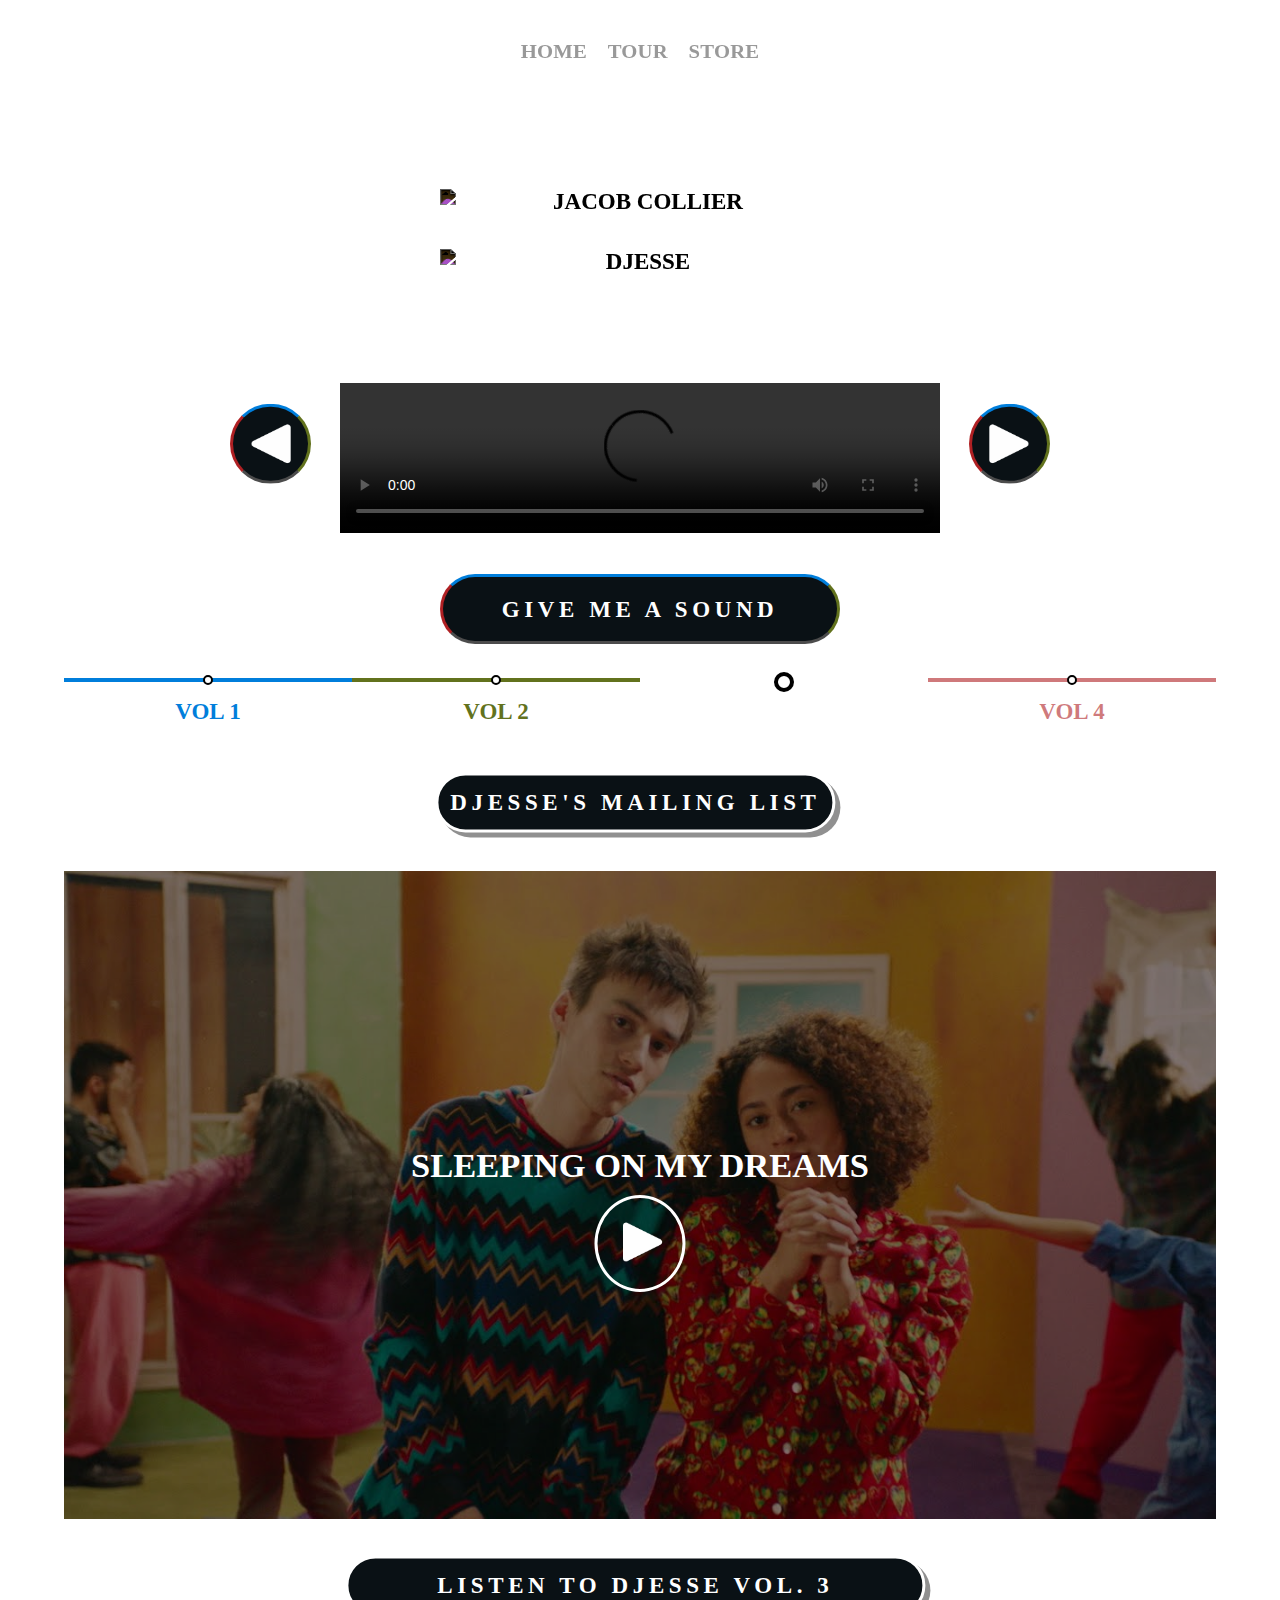
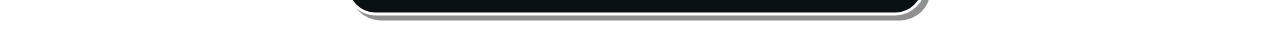
==== index.html @ a8e86f42 "Add files via upload" ====
<!doctype html>
<html lang="en">
	
<head>
	<meta charset="UTF-8">
	<meta name="author" content="Philip van Egmond">
	<meta name="viewport" content="width=device-width, initial-scale=1">
	
	<title>Jacob Collier</title>
	
	<link href="styles/style.css" rel="stylesheet">
</head>

<body class="v3" id="homePage">
	<header>
		<nav>
			<ul>
				<li><a href="index.html">Home</a></li>
				<li><a href="tour.html">Tour</a></li>
				<li><a href="">Store</a></li>
			</ul>
		</nav>

		<img src="images/jacobCollier.png" alt="Jacob Collier" />
		<img src="images/djesse.png" alt="Djesse" />

		<h2>Vol. 3</h2>
	</header>

	<main>
		<section>
			<div>
				<a class="button1"><img src="images/playButton.png" height="65px" width="65px" /></a>
				<video width="600" controls>
					<source src="images/videoVol3.mp4" type="video/mp4" />
				</video>
				<a class="button1"><img src="images/playButton.png" height="65px" width="65px" /></a>
			</div>

			<a class="button1" id="soundButton">Give me a sound</a>
			
		</section>

		
		<section>
			<ul id="redirect">
				<li><a>Vol 1</a></li>
				<li><a>Vol 2</a></li>
				<li class="active"><a>Vol 3</a></li>
				<li><a>Vol 4</a></li>
			</ul>

			<a class="button2">Djesse's mailing list</a>
		</section>

		<section>
			<article>
				<img src="images/sleeping.jpg" />
				<h2>Sleeping on my Dreams</h2>
				<a href="https://www.youtube.com/watch?v=dR4IwtiEbyo&ab_channel=JacobCollier" target="_blank"><img src="images/playButton.png" height="65px" width="65px" /></a>
			</article>

			<a class="button2">Listen to Djesse Vol. 3</a>
		</section>
		
	</main>

	<script src="scripts/script.js"></script>
</body>
	
</html>
---- styles/style.css ----
/* CSS Document */
*, *::after, *::before {
  box-sizing:border-box;  
  margin: 0;
  padding: 0;
}

@font-face {
  font-family: "Neutra Text Book";
  src: url(../fonts/NeutraText-Book.otf);
}



body {
  font-family: "Neutra Text Book";
  font-size: 23px;
  font-weight: 900;
  color: #fff;
  text-transform: uppercase;
}


/* De stijlveranderingen tussen de 4 albums. */
body.v1 {
  background: url("../images/backgroundV1.jpg") no-repeat center fixed;
  background-size: cover;
}

body.v2 {
  background: url("../images/backgroundV2.jpg") no-repeat center fixed;
  background-size: cover;
}

body.v3{
  background: url("../images/backgroundV3.jpg") no-repeat center fixed;
  background-size: cover;
}

body.v4 {
  background: url("../images/backgroundV4.jpg") no-repeat center fixed;
  background-size: cover;
}




/* ----- Header ----- */
header {
  text-align: center;
}

h2 {
  margin-top: 34.5px;
}


/* Navigatie */
nav {
  font-size: .9em;
  width: 100%;
  margin: 2em 0 6em 0;
}

nav ul{
  display: flex;
  justify-content: center;
  list-style: none;

  padding: 0px 8px;
}

nav li {
  padding: 0 .5em;
  letter-spacing: .01em;
  transform: scale(1, .9);
}

nav a {
  color: #999;
  text-decoration: none;
}

nav a:hover {
  color: white;
}


/* Header images */
#homePage header img {
  filter: invert(100%);
  display: block;
  margin: 1.5em auto 0 auto;
  width: 400px;
  max-width: 70%;
}



/* --- Begin van de main ----  */
main {
  text-align: center;
}


/* ---- Section 1 ---- */

/* Button 1: Give me a Sound */
.button1 {
  display: block;
  margin: 1.5em auto 0 auto;
  width: 400px;
  height: 70px;
  max-width: 90%;
  line-height: 65px;
  font-size: 23px;
  letter-spacing: .2em;

  border: 3px solid #fff;
  border-radius: 50px;
  border-color: #007edb #62721d #4c4c4c #af2023;

  background: #0A1115;
  transition: .3s;
}

.button1:hover, .button1:focus {
  cursor: pointer;
  background: rgba(255, 255, 255, .4)
}

#soundButton:hover, #soundButton:focus {
  transform: scale(1.05, 1.03);
}

/* Container section 1 */
section:nth-of-type(1) div {
  position: relative;

  width: 80%;
  margin: auto auto;
}

/* Maakt img wit */
a img {
  filter: invert(100%);
}

/* Spiegelt eerste knop */
div a:nth-of-type(1) img {
  transform: scaleX(-1);
}

div a.button1 {
  display: flex;
  align-items: center;
  justify-content: center;

  width: 3.5em;
  height: 3.5em;
  border-radius: 50%;

  margin: 0;;
}

/* Positie knop 1 */
div a:nth-of-type(1) {
  position: absolute;
  left:10%;
  top: 50%;
  transform: translateY(-50%);
}

/* Positie knop 2 */
div a:nth-of-type(2) {
  position: absolute;
  right: 10%;
  top: 50%;
  transform: translateY(-50%);
}

/* Zet de knoppen aan de rand vast zodat ze meegaan met de video */
@media (max-width: 1080px) {
  div a:nth-of-type(1) {
    left: 0;
  }

  div a:nth-of-type(2) {
    right: 0;
  }
}

/* Maakt de knoppen kleiner op kleine schermen */
@media (max-width: 650px) {
  div a.button1 {
    width: 2.5em;
    height: 2.5em;
  }

  a img {
    transform: scale(.75);
  }

  div a:nth-of-type(1) img {
    transform: scale(-.75)
  }
}

video {
  margin-top: 1.5em;
  max-width: 90%;
}



/* ---- Section 2 ---- */

/* Album storepages nav */
#redirect {
  display: flex;

  width: 1280px;
  max-width: 90%;
  margin: 1.5em auto 0 auto;
  list-style: none;
}

#redirect li {
  flex-grow: 1;
  line-height: 60px;

  position: relative;
}

/* Zorgt voor de bolletjes in de elementen */
#redirect li::before {
  content: "";
  border: 2px solid black;
  background-color: white;
  border-radius: 25px;;
  width: 10px;
  height: 10px;

  position: absolute;
  left: 50%;
  top: -7px;
  transform: translateX(-50%);
}

/* Actieve album groter */
#redirect li.active::before {
  border: 4px solid black;
  width: 20px;
  height: 20px;

  top: -10px
}

#redirect li:first-of-type {
  color: #007edb;
  border-top: 4px solid #007edb;
}

#redirect li:nth-of-type(2) {
  color: #62721d;
  border-top: 4px solid #62721d;
}

#redirect li:nth-of-type(3) {
  color: #fff;
  border-top: 4px solid #fff;
}

#redirect li:last-of-type {
  color: rgba(175, 32, 35, .6);
  border-top: 4px solid rgba(175, 32, 35, .6);  
}


/* Button 2: mainling list */
.button2 {
  display: block;
  margin: 1.5em auto 0 auto;
  width: 400px;
  height: 60px;
  max-width: 90%;
  line-height: 55px;
  font-size: 23px;
  letter-spacing: .2em;

  border: 3px solid #fff;
  border-radius: 50px;

  box-shadow: 5px 5px 0 0 #909090;

  transform: translate(-.2em, -.2em);

  background: #0A1115;
  transition: .3s;
}

.button2:hover, .button2:focus {
  transform: translate(0, 0);
  box-shadow: 0 0 0 0 #909090;
  background: rgba(255, 255, 255, .4);
  cursor: pointer;
}

/* Button 2 responsiveness */
@media(max-width: 360px) {
  .button2 {
    font-size: 20px;
  }
}

@media(max-width: 395px) {
  .button2 {
    height: 3.2em;
    line-height: 1.5em;
  }
}



/* ---- Section 3 ---- */

/* YouTube videos */
/* De video clips werden niet geaccepteerd in iframe dus het plaatje verwijst je door naar yt */
article {
  position: relative;
}

/* Achtergrond foto */
article img {
  margin: 1.5em auto 0 auto;
  max-width: 90%;
  filter: brightness(50%);
}

/* De video titel */
article h2 {
  position: absolute;
  top: 40%;
  left: 50%;
  transform: translateX(-50%);
  width: 75%;
}

/* Play button */
article a {
  position: absolute;
  top: 52%;
  left: 50%;
  
  transform-origin: left;
  transform: translateX(-50%);
  transition: .3s;

  border: 3px solid white;
  border-radius: 50%;
  
}

article a:hover, article a:focus {
  cursor: pointer;
  transform: scale(1.1) translateX(-50%);
  background-color: black;
}

/* Img in play button */
article a img {
  margin: 10px;
  filter: invert(100%);

  transform: translate(3px, 2px);
}

/* Responsiveness play button en titel */
@media(max-width: 1150px) {
  article a {
    top: 55%;
  }
}

@media(max-width: 855px) {
  article a {
    top: 50%;
    transform: translate(-50%, -25%);
  }

  article h2 {
    top: 20%;
    font-size: 1em;
  }
}

@media(max-width: 500px) {
  article h2 {
    top: 15%;
  }

  article a {
    transform: translate(-50%, -25%) scale(.8);
  }
}

@media(max-width: 390px) {
  article h2 {
    visibility: hidden;
  }
}


/* Button 2 */
section:nth-of-type(3) .button2 {
  width: 580px;
  max-width: 90%;
  margin-bottom: 1.5em;
}

@media(max-width: 432px) {
  section:nth-of-type(3) .button2 {
    font-size: 22px;
  }
}

@media(max-width: 375px) {
  section:nth-of-type(3) .button2 {
    font-size: 23px;
  }
}

@media(max-width: 321px) {
  section:nth-of-type(3) .button2 {
    font-size: 22px;
  }
}




/* ----- TOUR PAGE ----- */

/* ---- Header ---- */
#tourPage header img {
  display: block;
  margin: 1.5em auto 0 auto;
  max-width: 90%;
}

#tourPage header img:last-of-type {
  margin: 0 auto 0 auto;
}



/* ---- Main ---- */

#tourPage h2 {
  border-bottom: solid white 2px;
  padding-bottom: .3em;
  width: 1200px;
  max-width: 90%;
  margin: 1.5em auto 0 auto;
}

#tourPage main ul {
  padding-top: 1.5em;
  width: 1200px;
  max-width: 90%;
  margin: auto auto;
  list-style: none;
  font-size: 20px;

  display: flex;
}

#tourPage main li {
  flex-grow: 1;
  flex-basis: .5;
}

#tourPage li p {
  text-transform: none;
}

#tourPage li button {
  text-transform: capitalize;
  font-family: "Neutra Text Book";
  font-size: 20px;
  font-weight: 900;
  color: black;
  

  background-color: white;
  border-color: transparent;
  border-radius: 1.5em;
  padding: .3em;
}
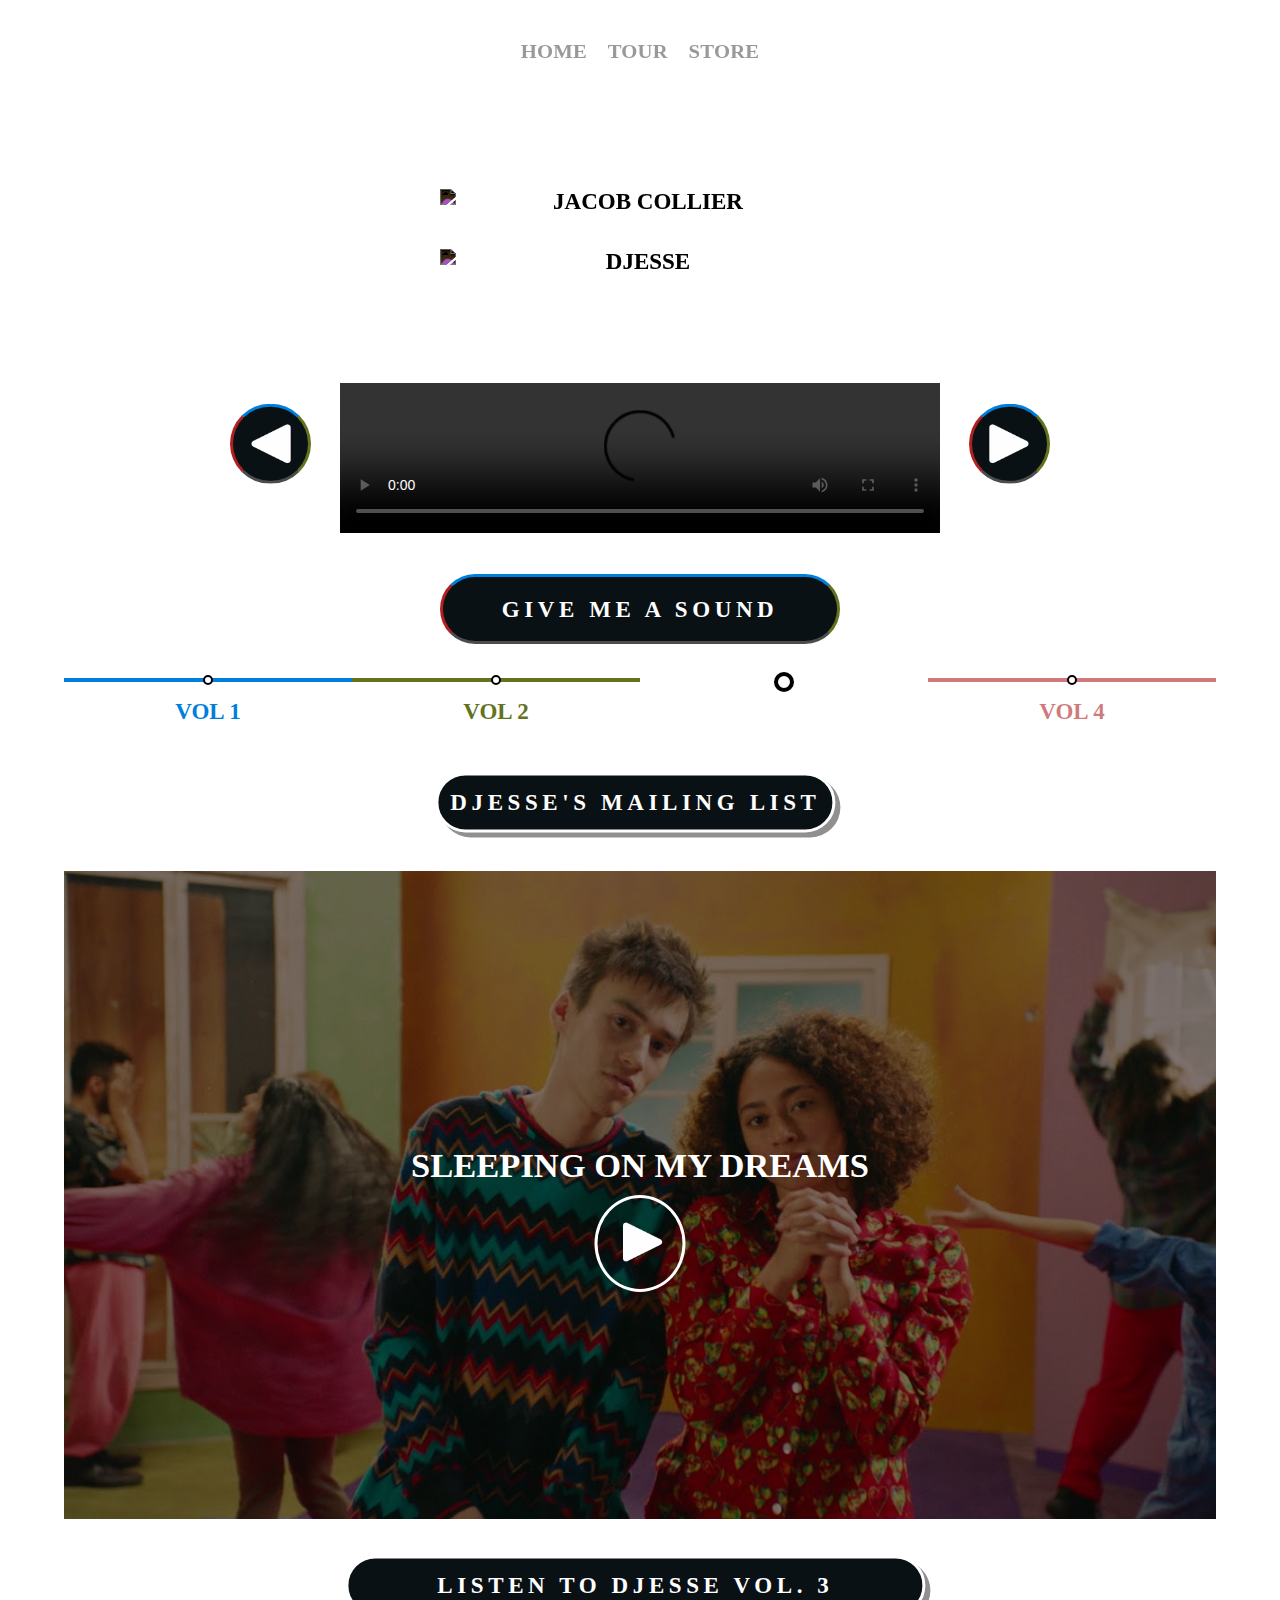
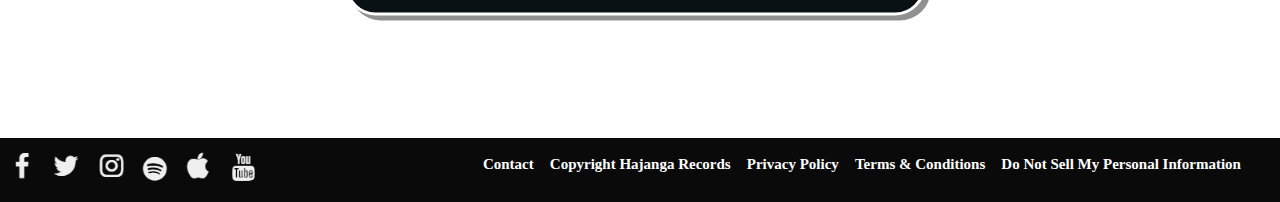
==== commit 595ed9c8: "Add files via upload" ====
--- a/index.html
+++ b/index.html
@@ -12,6 +12,8 @@
 </head>
 
 <body class="v3" id="homePage">
+	<span class="flash"></span>
+
 	<header>
 		<nav>
 			<ul>
@@ -65,6 +67,25 @@
 		
 	</main>
 
+	<footer>
+		<ul>
+			<li><a href="https://www.facebook.com/JCollierMusic/" target="_blank"><img src="images/facebook.png" alt="Facebook" width="35px" height="35px" /></a></li>
+			<li><a href="https://twitter.com/jacobcollier" target="_blank"><img src="images/twitter.png" alt="Twitter" width="35px" height="35px" /></a></li>
+			<li><a href="https://www.instagram.com/jacobcollier/" target="_blank"><img src="images/insta.png" alt="Instagram" width="35px" height="35px" /></a></li>
+			<li><a href="https://open.spotify.com/artist/0QWrMNukfcVOmgEU0FEDyD" target="_blank"><img src="images/spotify.png" alt="Spotify" width="35px" height="35px" /></a></li>
+			<li><a href="https://itunes.apple.com/artist/jacob-collier/730498854" target="_blank"><img src="images/apple.png" alt="iTunes" width="35px" height="35px" /></a></li>
+			<li><a href="https://www.youtube.com/channel/UCtmY49Zn4l0RMJnTWfV7Wsg" target="_blank"><img src="images/yt.png" alt="YouTube" width="35px" height="35px" /></a></li>
+		</ul>
+
+		<ul>
+			<li><a href="#">Contact</a></li>
+			<li><a href="#">Copyright Hajanga Records</a></li>
+			<li><a href="#">Privacy policy</a></li>
+			<li><a href="#">Terms & conditions</a></li>
+			<li><a href="#">Do not sell my personal information</a></li>
+		</ul>
+	</footer>
+
 	<script src="scripts/script.js"></script>
 </body>
 	
--- a/styles/style.css
+++ b/styles/style.css
@@ -42,6 +42,24 @@
   background-size: cover;
 }
 
+body span:nth-of-type(1) {
+  position: fixed;
+  height: 100%;
+  width: 100%;
+  z-index: 2;
+  top: 0;
+  transition: .8s;
+}
+
+.flash {
+  background-color: rgba(255, 255, 255, 1);
+}
+
+.fade {
+  background-color: rgba(255, 255, 255, 0);
+  visibility: hidden;
+}
+
 
 
 
@@ -81,7 +99,7 @@
   text-decoration: none;
 }
 
-nav a:hover {
+nav a:hover, nav a:focus {
   color: white;
 }
 
@@ -142,7 +160,7 @@
 }
 
 /* Maakt img wit */
-a img {
+main a img {
   filter: invert(100%);
 }
 
@@ -197,7 +215,7 @@
     height: 2.5em;
   }
 
-  a img {
+  main a img {
     transform: scale(.75);
   }
 
@@ -464,20 +482,39 @@
   margin: 1.5em auto 0 auto;
 }
 
+#tourPage h2:nth-of-type(2) {
+  margin-top: 3em;
+}
+
 #tourPage main ul {
-  padding-top: 1.5em;
   width: 1200px;
   max-width: 90%;
-  margin: auto auto;
+  margin: 1em auto 0 auto;
+  
   list-style: none;
   font-size: 20px;
 
   display: flex;
-}
-
-#tourPage main li {
-  flex-grow: 1;
-  flex-basis: .5;
+  flex-wrap: wrap;
+}
+
+ #tourPage main ul li {
+  flex-basis: 33%;
+  margin-top: 2em;
+  justify-content: space-between;
+  text-align: center;
+} 
+
+@media(max-width: 860px) {
+  #tourPage main ul li {
+    flex-basis: 50%;
+  }
+}
+
+@media(max-width: 450px) {
+  #tourPage main ul li {
+    flex-basis: 100%;
+  }
 }
 
 #tourPage li p {
@@ -491,10 +528,79 @@
   font-weight: 900;
   color: black;
   
-
   background-color: white;
   border-color: transparent;
   border-radius: 1.5em;
-  padding: .3em;
-}
-
+  padding: .5em;
+  margin-top: .5em;
+}
+
+
+
+
+/* ---- Footer ---- */
+
+footer {
+  background-color: #0a0a0a;
+  border-top: 3px solid white;
+  margin-top: 5em;
+
+  display: flex;
+  flex-wrap: wrap;
+}
+
+footer ul {
+  display: flex;
+  list-style: none;
+  flex-wrap: wrap;
+}
+
+footer ul:last-of-type {
+  margin-left: auto;
+  margin-right: 1.5em;
+}
+
+footer ul:last-of-type li+li {
+  margin-left: .5em;
+}
+
+footer li {
+  margin: .5em .2em .5em .2em;
+  text-transform: capitalize;
+}
+
+footer a {
+  font-size: 15px;
+  text-decoration: none;
+  color: white;
+}
+
+footer a:hover, footer a:focus {
+  color: #999;
+}
+
+@media(max-width: 1210px) {
+    footer ul {
+    justify-content: center;
+    flex-basis: 100%;
+  }
+
+  footer ul:last-of-type {
+    margin-right: 0;
+  }
+
+  footer ul:last-of-type li {
+    margin-top: 0;
+  }
+}
+
+@media(max-width: 780px) {
+  footer ul:last-of-type li {
+    flex-basis: 100%;
+    text-align: center;
+  }
+
+  footer ul:last-of-type li+li {
+    margin-left: .2em;
+  }
+}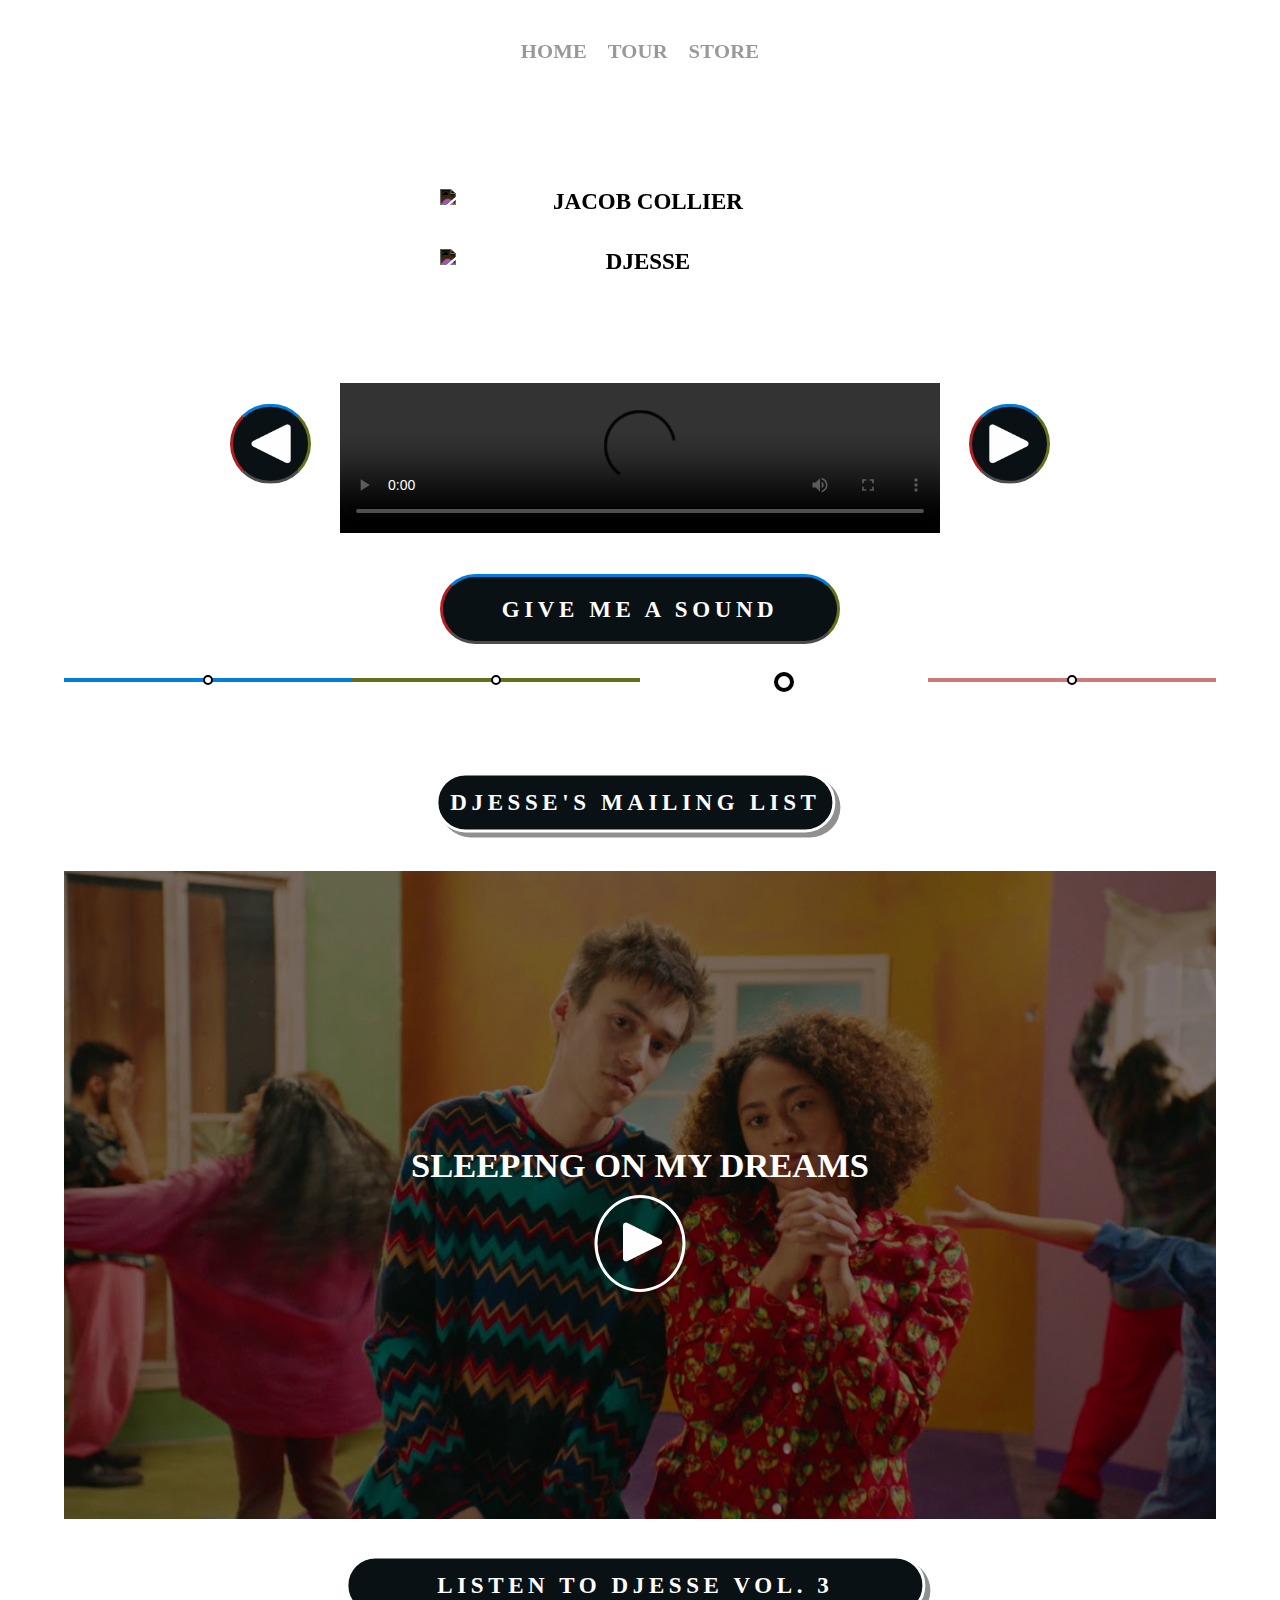
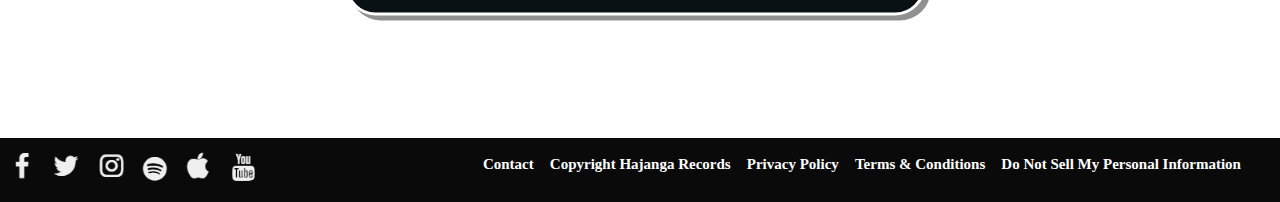
==== commit b0356ae5: "Add files via upload" ====
--- a/index.html
+++ b/index.html
@@ -6,7 +6,7 @@
 	<meta name="author" content="Philip van Egmond">
 	<meta name="viewport" content="width=device-width, initial-scale=1">
 	
-	<title>Jacob Collier</title>
+	<title>Frontend Philip</title>
 	
 	<link href="styles/style.css" rel="stylesheet">
 </head>
@@ -32,11 +32,17 @@
 	<main>
 		<section>
 			<div>
-				<a class="button1"><img src="images/playButton.png" height="65px" width="65px" /></a>
-				<video width="600" controls>
-					<source src="images/videoVol3.mp4" type="video/mp4" />
-				</video>
-				<a class="button1"><img src="images/playButton.png" height="65px" width="65px" /></a>
+				<button class="button1"><img src="images/playButton.png" height="65px" width="65px" /></button>
+				<div id="video3">
+					<video width="600" controls>
+						<source src="images/videoVol3.mp4" type="video/mp4" />
+					</video>
+					<!-- <span></span>
+					<span></span>
+					<span></span>
+					<span></span> -->
+				</div>
+				<button class="button1"><img src="images/playButton.png" height="65px" width="65px" /></button>
 			</div>
 
 			<a class="button1" id="soundButton">Give me a sound</a>
@@ -46,9 +52,9 @@
 		
 		<section>
 			<ul id="redirect">
-				<li><a>Vol 1</a></li>
-				<li><a>Vol 2</a></li>
-				<li class="active"><a>Vol 3</a></li>
+				<li><a href="http://smarturl.it/DjesseV1" target="_blank">Vol 1</a></li>
+				<li><a href="https://jacobcollier.lnk.to/DjesseVol2" target="_blank">Vol 2</a></li>
+				<li class="active"><a href="https://jacobcollier.lnk.to/DjesseVol2" target="_blank">Vol 3</a></li>
 				<li><a>Vol 4</a></li>
 			</ul>
 
--- a/styles/style.css
+++ b/styles/style.css
@@ -42,11 +42,13 @@
   background-size: cover;
 }
 
+
+/* Fade in laden pagina */
 body span:nth-of-type(1) {
   position: fixed;
   height: 100%;
   width: 100%;
-  z-index: 2;
+  z-index: 100;
   top: 0;
   transition: .8s;
 }
@@ -58,6 +60,10 @@
 .fade {
   background-color: rgba(255, 255, 255, 0);
   visibility: hidden;
+}
+
+.disabled {
+  display: none;
 }
 
 
@@ -152,7 +158,7 @@
 }
 
 /* Container section 1 */
-section:nth-of-type(1) div {
+section:nth-of-type(1) div:first-child {
   position: relative;
 
   width: 80%;
@@ -160,16 +166,16 @@
 }
 
 /* Maakt img wit */
-main a img {
+main button img {
   filter: invert(100%);
 }
 
 /* Spiegelt eerste knop */
-div a:nth-of-type(1) img {
+div button:nth-of-type(1) img {
   transform: scaleX(-1);
 }
 
-div a.button1 {
+div button.button1 {
   display: flex;
   align-items: center;
   justify-content: center;
@@ -182,15 +188,16 @@
 }
 
 /* Positie knop 1 */
-div a:nth-of-type(1) {
+div button:nth-of-type(1) {
   position: absolute;
+  z-index: 2;
   left:10%;
   top: 50%;
   transform: translateY(-50%);
 }
 
 /* Positie knop 2 */
-div a:nth-of-type(2) {
+div button:nth-of-type(2) {
   position: absolute;
   right: 10%;
   top: 50%;
@@ -199,34 +206,62 @@
 
 /* Zet de knoppen aan de rand vast zodat ze meegaan met de video */
 @media (max-width: 1080px) {
-  div a:nth-of-type(1) {
+  div button:nth-of-type(1) {
     left: 0;
   }
 
-  div a:nth-of-type(2) {
+  div button:nth-of-type(2) {
     right: 0;
   }
 }
 
 /* Maakt de knoppen kleiner op kleine schermen */
 @media (max-width: 650px) {
-  div a.button1 {
+  div button.button1 {
     width: 2.5em;
     height: 2.5em;
   }
 
-  main a img {
+  main button img {
     transform: scale(.75);
   }
 
-  div a:nth-of-type(1) img {
+  div button:nth-of-type(1) img {
     transform: scale(-.75)
   }
+}
+
+div div {
+  position: relative;
 }
 
 video {
   margin-top: 1.5em;
   max-width: 90%;
+}
+
+section:nth-of-type(1) span {
+  position: absolute;
+  height: 45%;
+  width: 40%;
+  background-color: pink;
+}
+
+section:nth-of-type(1) span:nth-of-type(1) {
+  top: 5%;
+  left: 13%;
+}
+
+section:nth-of-type(1) span:nth-of-type(2) {
+  
+}
+
+section:nth-of-type(1) span:nth-of-type(3) {
+  
+}
+
+section:nth-of-type(1) span:nth-of-type(4) {
+  
 }
 
 
@@ -265,6 +300,7 @@
   transform: translateX(-50%);
 }
 
+
 /* Actieve album groter */
 #redirect li.active::before {
   border: 4px solid black;
@@ -294,6 +330,10 @@
   border-top: 4px solid rgba(175, 32, 35, .6);  
 }
 
+a {
+  color: white;
+  text-decoration: none;
+}
 
 /* Button 2: mainling list */
 .button2 {
@@ -535,6 +575,11 @@
   margin-top: .5em;
 }
 
+#tourPage li button:hover, #tourPage li button:focus {
+  color: white;
+  background-color: black;
+  cursor: pointer;
+}
 
 
 
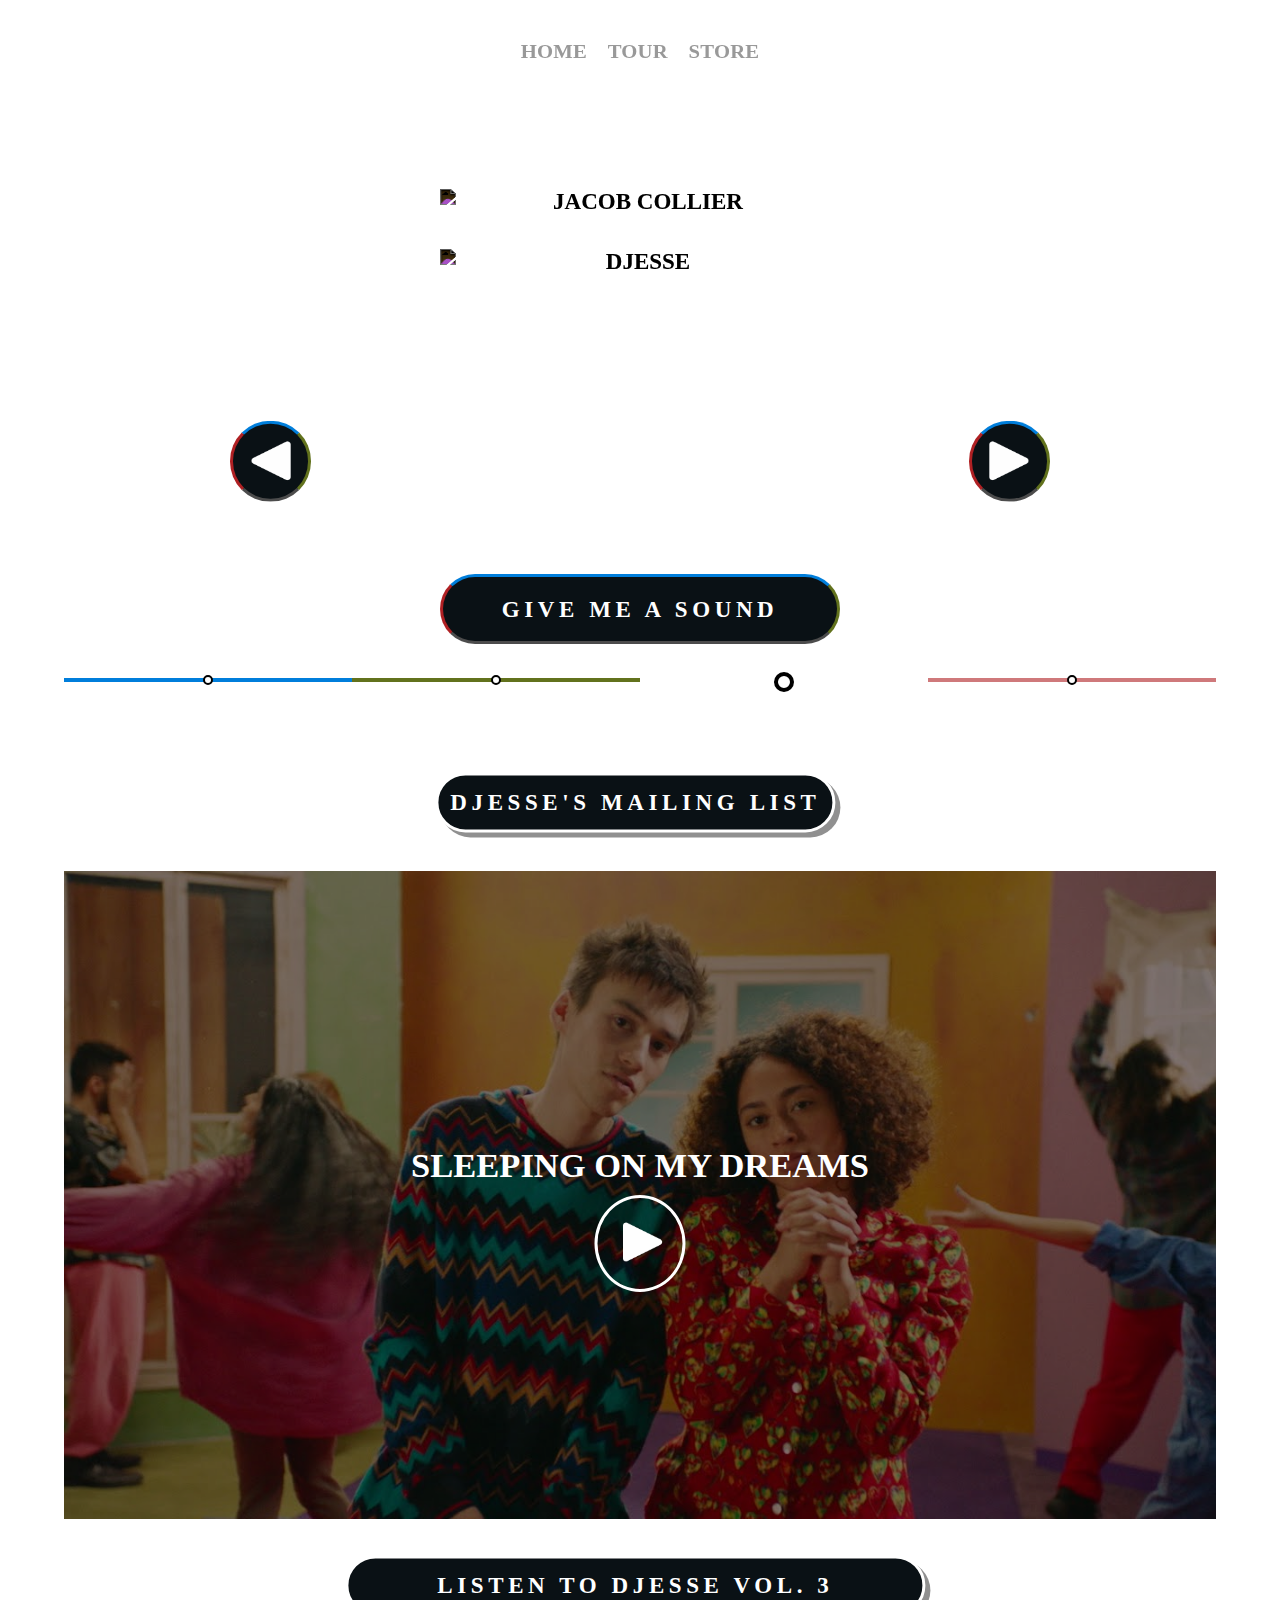
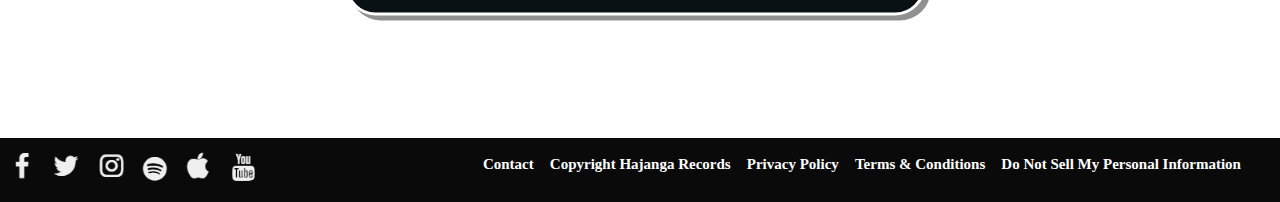
==== commit d3bcc6da: "Add files via upload" ====
--- a/index.html
+++ b/index.html
@@ -34,13 +34,13 @@
 			<div>
 				<button class="button1"><img src="images/playButton.png" height="65px" width="65px" /></button>
 				<div id="video3">
-					<video width="600" controls>
+					<video width="600">
 						<source src="images/videoVol3.mp4" type="video/mp4" />
 					</video>
-					<!-- <span></span>
 					<span></span>
 					<span></span>
-					<span></span> -->
+					<span></span>
+					<span></span>
 				</div>
 				<button class="button1"><img src="images/playButton.png" height="65px" width="65px" /></button>
 			</div>
--- a/styles/style.css
+++ b/styles/style.css
@@ -184,13 +184,13 @@
   height: 3.5em;
   border-radius: 50%;
 
-  margin: 0;;
+  margin: 0;
 }
 
 /* Positie knop 1 */
 div button:nth-of-type(1) {
   position: absolute;
-  z-index: 2;
+  z-index: 3;
   left:10%;
   top: 50%;
   transform: translateY(-50%);
@@ -199,6 +199,7 @@
 /* Positie knop 2 */
 div button:nth-of-type(2) {
   position: absolute;
+  z-index: 3;
   right: 10%;
   top: 50%;
   transform: translateY(-50%);
@@ -233,35 +234,41 @@
 
 div div {
   position: relative;
+  margin: 1.5em auto 0 auto;
+  width: 600px;
+  max-width: 90%;
 }
 
 video {
-  margin-top: 1.5em;
-  max-width: 90%;
+  width: 100%;
 }
 
 section:nth-of-type(1) span {
   position: absolute;
-  height: 45%;
-  width: 40%;
-  background-color: pink;
+  height: 50%;
+  width: 50%;
+  z-index: 2;
+  
 }
 
 section:nth-of-type(1) span:nth-of-type(1) {
-  top: 5%;
-  left: 13%;
+  top: 0;
+  left: 0;
 }
 
 section:nth-of-type(1) span:nth-of-type(2) {
-  
+  top: 0;
+  left: 50%;
 }
 
 section:nth-of-type(1) span:nth-of-type(3) {
-  
+  top: 50%;
+  left: 0;
 }
 
 section:nth-of-type(1) span:nth-of-type(4) {
-  
+  top: 50%;
+  left: 50%;
 }
 
 
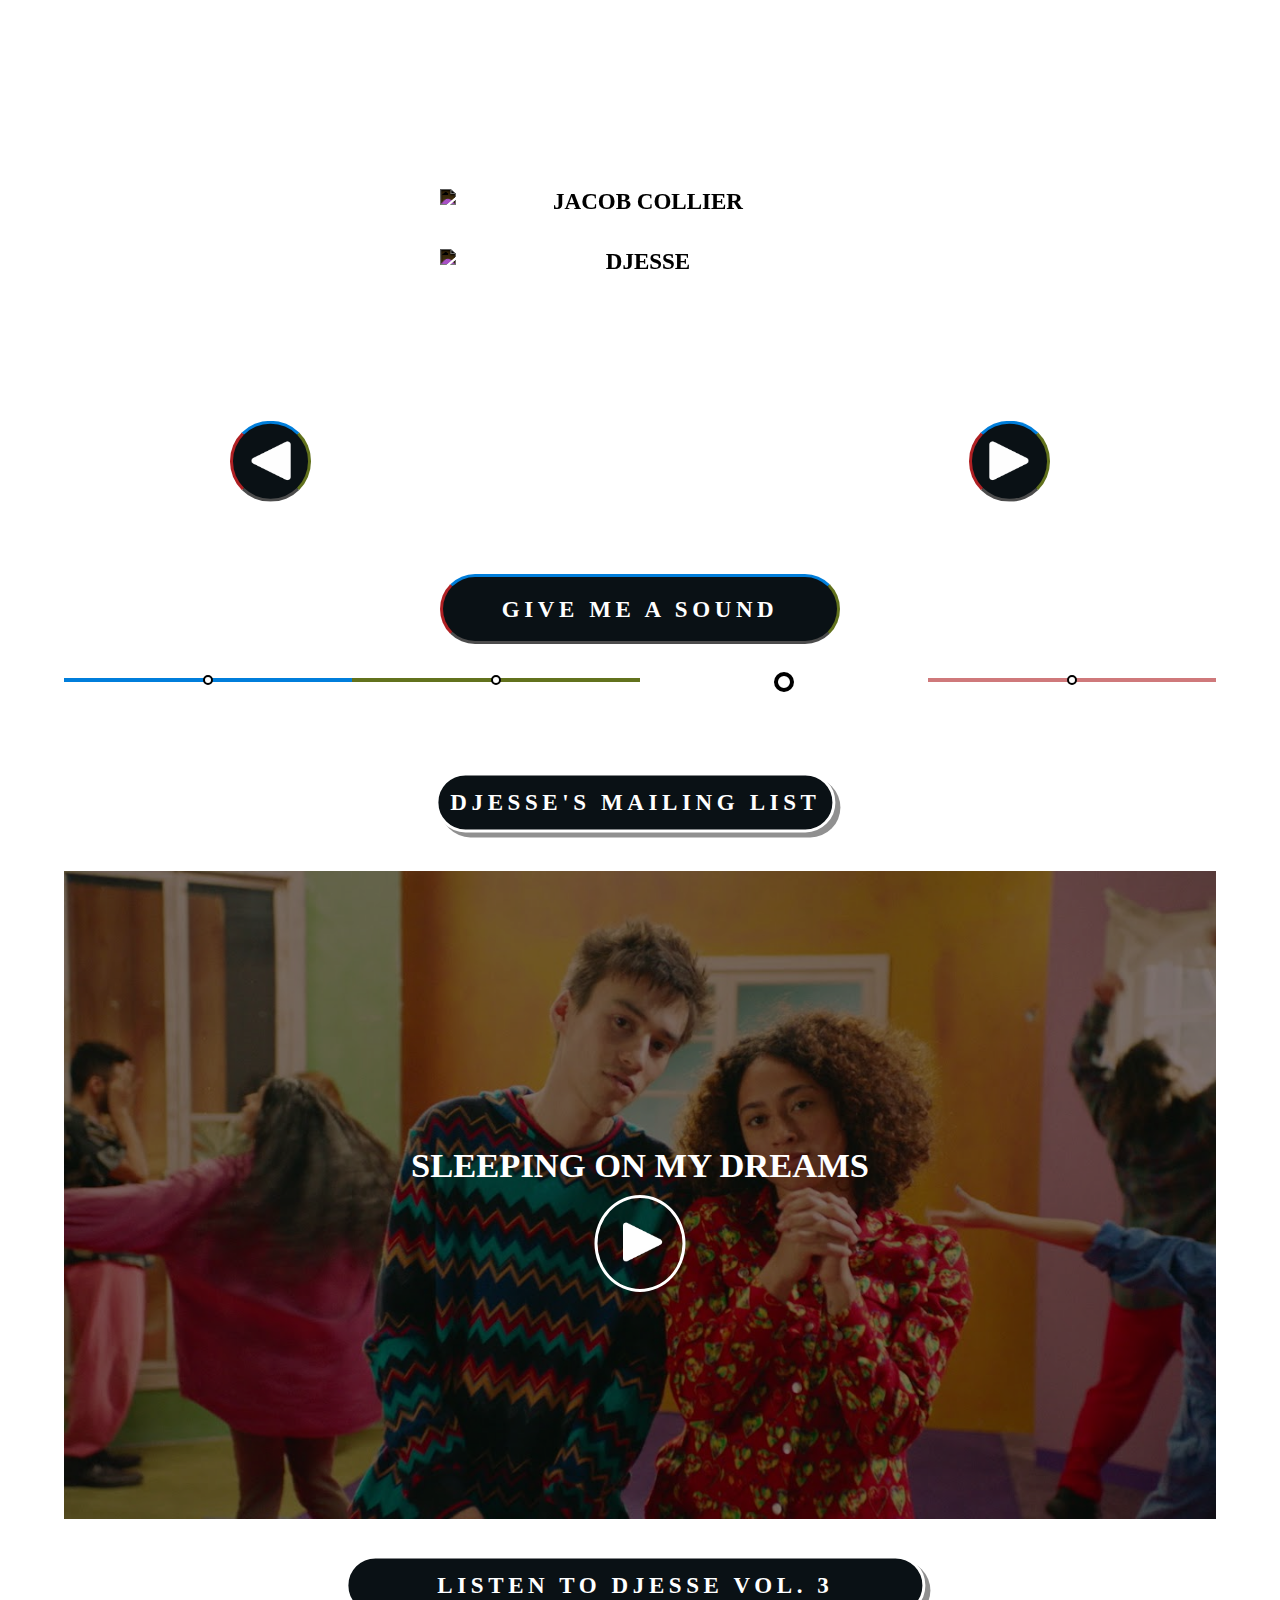
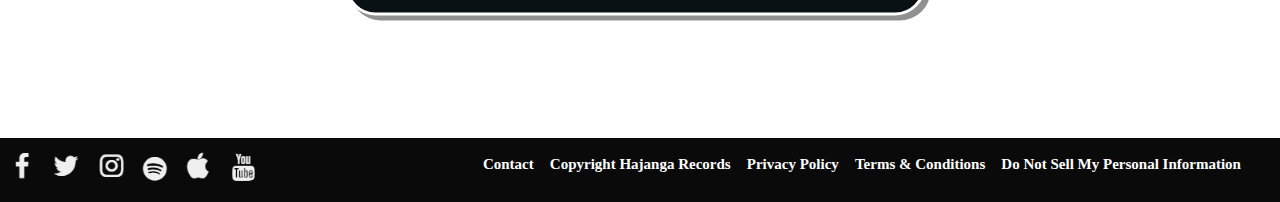
==== commit b2817593: "Add files via upload" ====
--- a/index.html
+++ b/index.html
@@ -32,21 +32,34 @@
 	<main>
 		<section>
 			<div>
-				<button class="button1"><img src="images/playButton.png" height="65px" width="65px" /></button>
-				<div id="video3">
+				<button class="button1" onclick="this.blur();"><img src="images/playButton.png" height="65px" width="65px" /></button>
+				<div>
+					<!-- alleen .active video is zichtbaar -->
 					<video width="600">
-						<source src="images/videoVol3.mp4" type="video/mp4" />
+						<source src="media/videoVol1.mp4" type="video/mp4" />
 					</video>
+
+					<video width="600">
+						<source src="media/videoVol2.mp4" type="video/mp4" />
+					</video>
+
+					<video width="600" class="active">
+						<source src="media/videoVol3.mp4" type="video/mp4" />
+					</video>
+
+					<video width="600">
+						<source src="media/videoVol4.mp4" type="video/mp4" />
+					</video>
+					<!-- Buttons over video -->
 					<span></span>
 					<span></span>
 					<span></span>
 					<span></span>
 				</div>
-				<button class="button1"><img src="images/playButton.png" height="65px" width="65px" /></button>
+				<button class="button1" onclick="this.blur();"><img src="images/playButton.png" height="65px" width="65px" /></button>
 			</div>
 
-			<a class="button1" id="soundButton">Give me a sound</a>
-			
+			<button class="button1" id="soundButton" onclick="this.blur();">Give me a sound</button>
 		</section>
 
 		
@@ -58,7 +71,7 @@
 				<li><a>Vol 4</a></li>
 			</ul>
 
-			<a class="button2">Djesse's mailing list</a>
+			<button class="button2" onclick="this.blur();">Djesse's mailing list</button>
 		</section>
 
 		<section>
@@ -68,7 +81,7 @@
 				<a href="https://www.youtube.com/watch?v=dR4IwtiEbyo&ab_channel=JacobCollier" target="_blank"><img src="images/playButton.png" height="65px" width="65px" /></a>
 			</article>
 
-			<a class="button2">Listen to Djesse Vol. 3</a>
+			<button class="button2" onclick="this.blur();">Listen to Djesse Vol. 3</button>
 		</section>
 		
 	</main>
--- a/styles/style.css
+++ b/styles/style.css
@@ -40,6 +40,33 @@
 body.v4 {
   background: url("../images/backgroundV4.jpg") no-repeat center fixed;
   background-size: cover;
+}
+
+.v1 .button1, .v1 .button2 {
+  background: #DECCC8;
+}
+
+.v1 .button1:hover, .v1 .button1:focus, .v1 .button2:hover, .v1 .button2:focus {
+  cursor: pointer;
+  background: rgba(255, 255, 255, .4)
+}
+
+.v2 .button1, .v2 .button2 {
+  background: #214D27;
+}
+
+.v2 .button1:hover, .v2 .button1:focus, .v2 .button2:hover, .v2 .button2:focus {
+  cursor: pointer;
+  background: rgba(255, 255, 255, .4)
+}
+
+.v4 .button1, .v4 .button2 {
+  background: #AE2D19;
+}
+
+.v4 .button1:hover, .v4 .button1:focus, .v4 .button2:hover, .v4 .button2:focus {
+  cursor: pointer;
+  background: rgba(255, 255, 255, .4)
 }
 
 
@@ -101,12 +128,12 @@
 }
 
 nav a {
+  color: white;
+  text-decoration: none;
+}
+
+nav a:hover, nav a:focus {
   color: #999;
-  text-decoration: none;
-}
-
-nav a:hover, nav a:focus {
-  color: white;
 }
 
 
@@ -130,7 +157,10 @@
 /* ---- Section 1 ---- */
 
 /* Button 1: Give me a Sound */
-.button1 {
+/* dit had gewoon button moeten zijn maar dat breekt de buttons van tourpage en waarschijnlijk geen tijd meer om dat nu te fixen */
+.button1, .button2 {
+  font-family: "Neutra Text Book";
+  font-weight: 900;
   display: block;
   margin: 1.5em auto 0 auto;
   width: 400px;
@@ -138,7 +168,9 @@
   max-width: 90%;
   line-height: 65px;
   font-size: 23px;
+  color: white;
   letter-spacing: .2em;
+  text-transform: uppercase;
 
   border: 3px solid #fff;
   border-radius: 50px;
@@ -157,7 +189,9 @@
   transform: scale(1.05, 1.03);
 }
 
-/* Container section 1 */
+
+
+/* Container section 1 -- kreeg het niet voor elkaar met article??? */
 section:nth-of-type(1) div:first-child {
   position: relative;
 
@@ -232,6 +266,8 @@
   }
 }
 
+
+/* Video */
 div div {
   position: relative;
   margin: 1.5em auto 0 auto;
@@ -239,16 +275,23 @@
   max-width: 90%;
 }
 
+/* Alleen de active video zal zictbaar zijn */
 video {
   width: 100%;
-}
-
+  display: none;
+}
+
+video.active {
+  display: inline;
+}
+
+/* 4 spans over video heengezet als onzichtbare buttons */
 section:nth-of-type(1) span {
   position: absolute;
   height: 50%;
   width: 50%;
   z-index: 2;
-  
+  cursor: pointer;
 }
 
 section:nth-of-type(1) span:nth-of-type(1) {
@@ -342,26 +385,17 @@
   text-decoration: none;
 }
 
-/* Button 2: mainling list */
+/* Button 2: mailing list */
 .button2 {
-  display: block;
-  margin: 1.5em auto 0 auto;
-  width: 400px;
   height: 60px;
-  max-width: 90%;
   line-height: 55px;
   font-size: 23px;
   letter-spacing: .2em;
 
-  border: 3px solid #fff;
-  border-radius: 50px;
-
+  border-color: #fff;
   box-shadow: 5px 5px 0 0 #909090;
 
   transform: translate(-.2em, -.2em);
-
-  background: #0A1115;
-  transition: .3s;
 }
 
 .button2:hover, .button2:focus {
